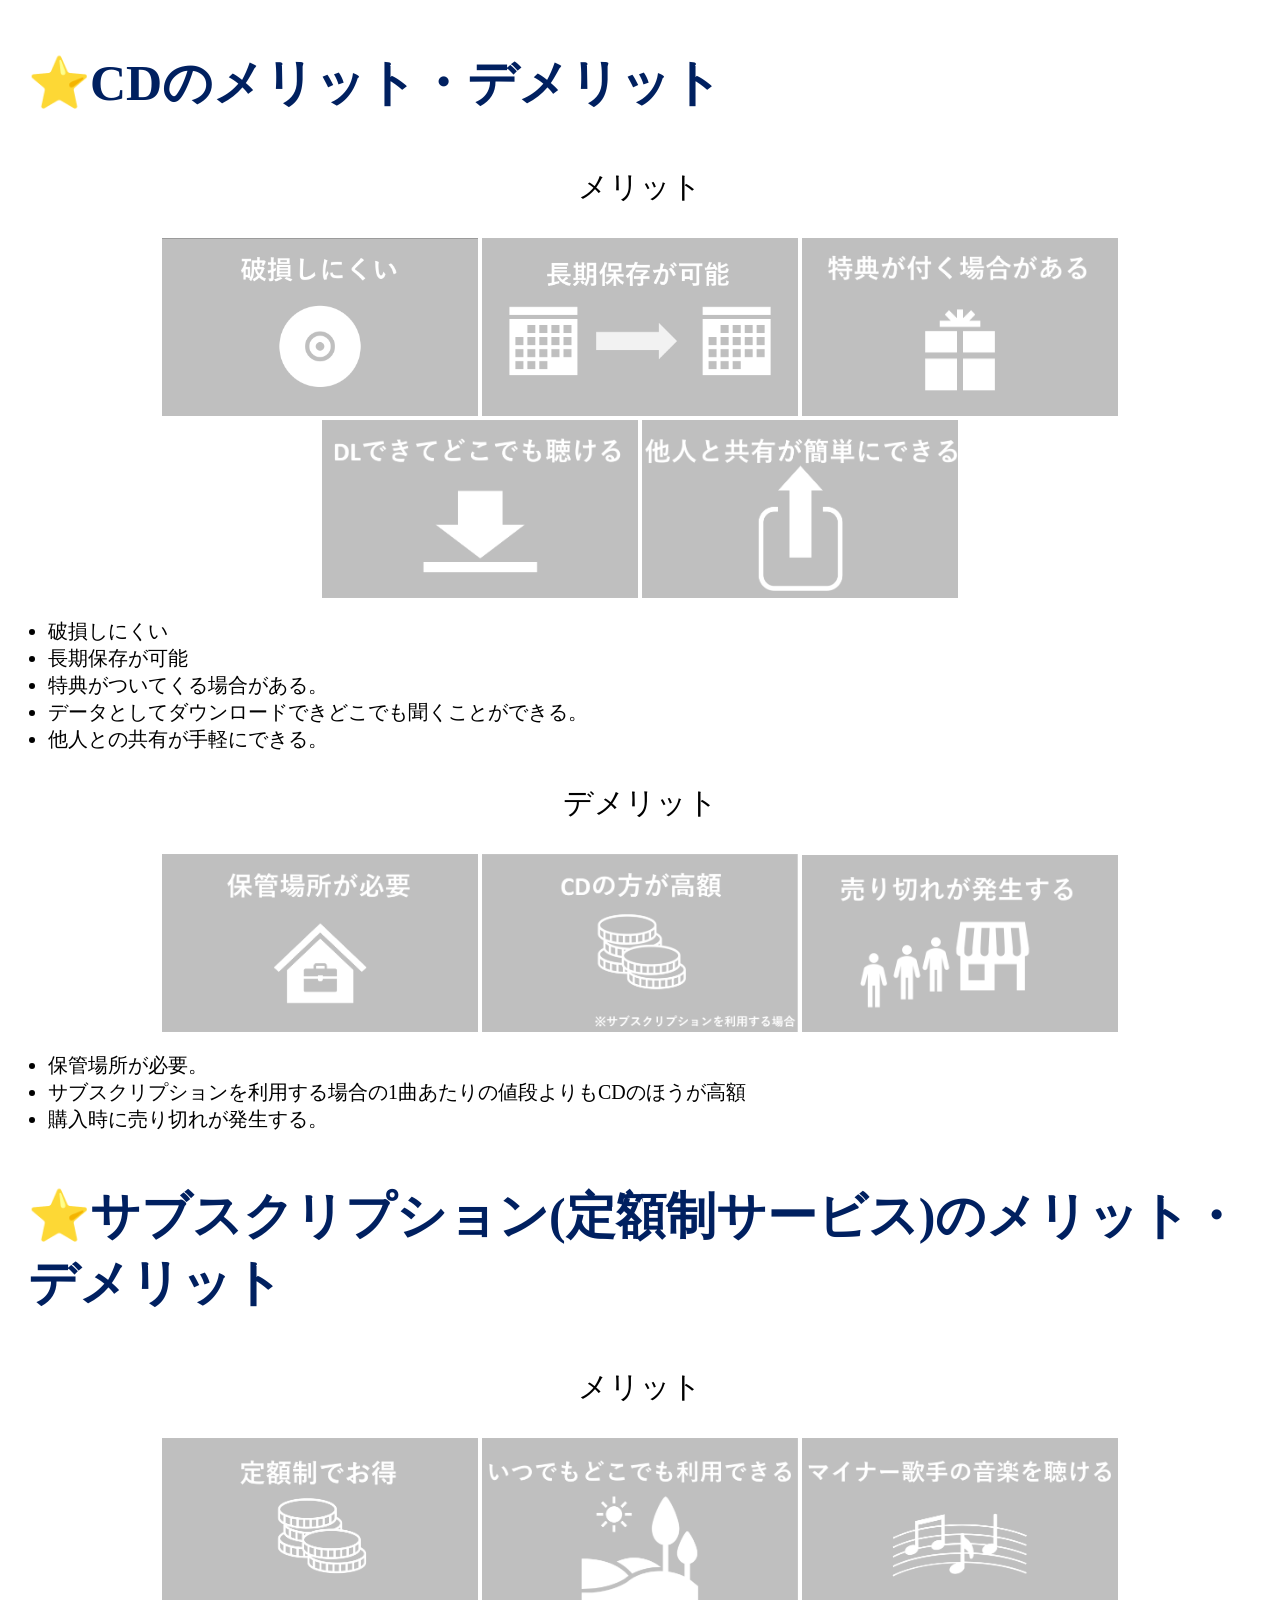
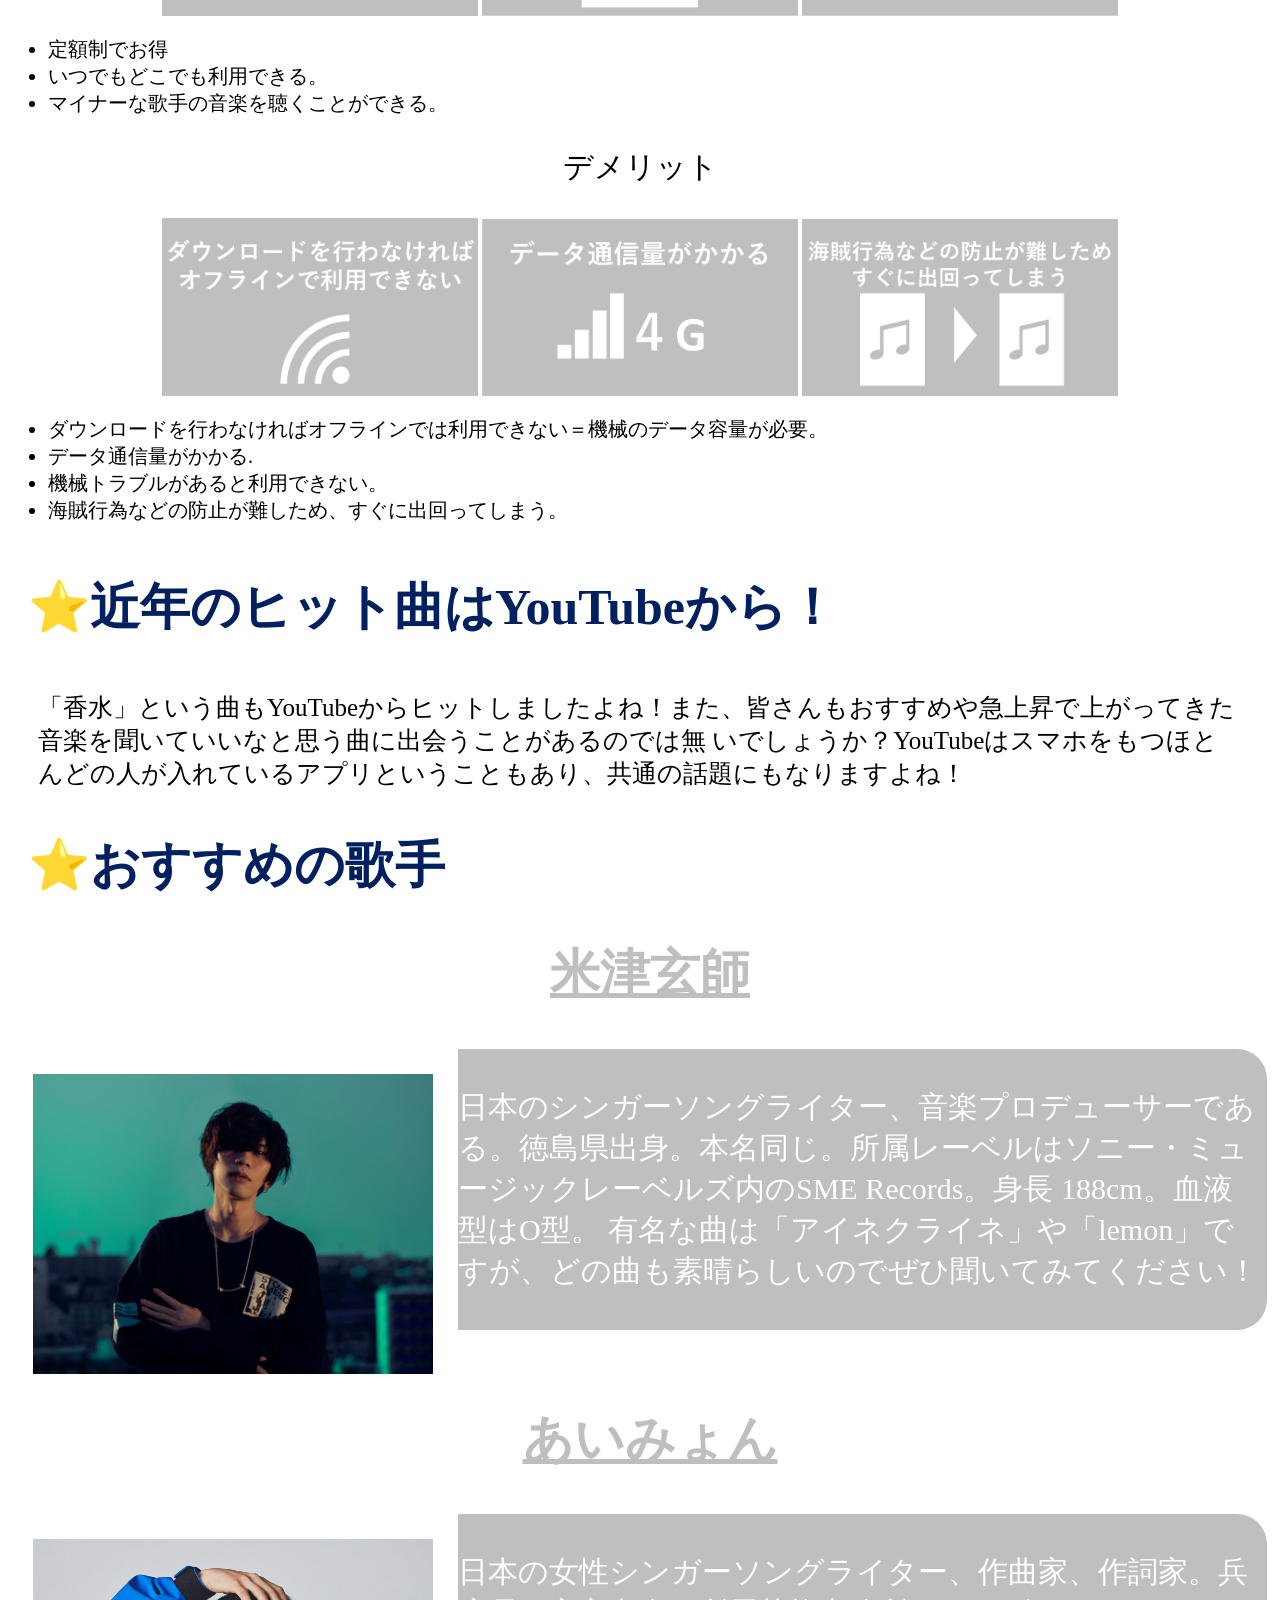
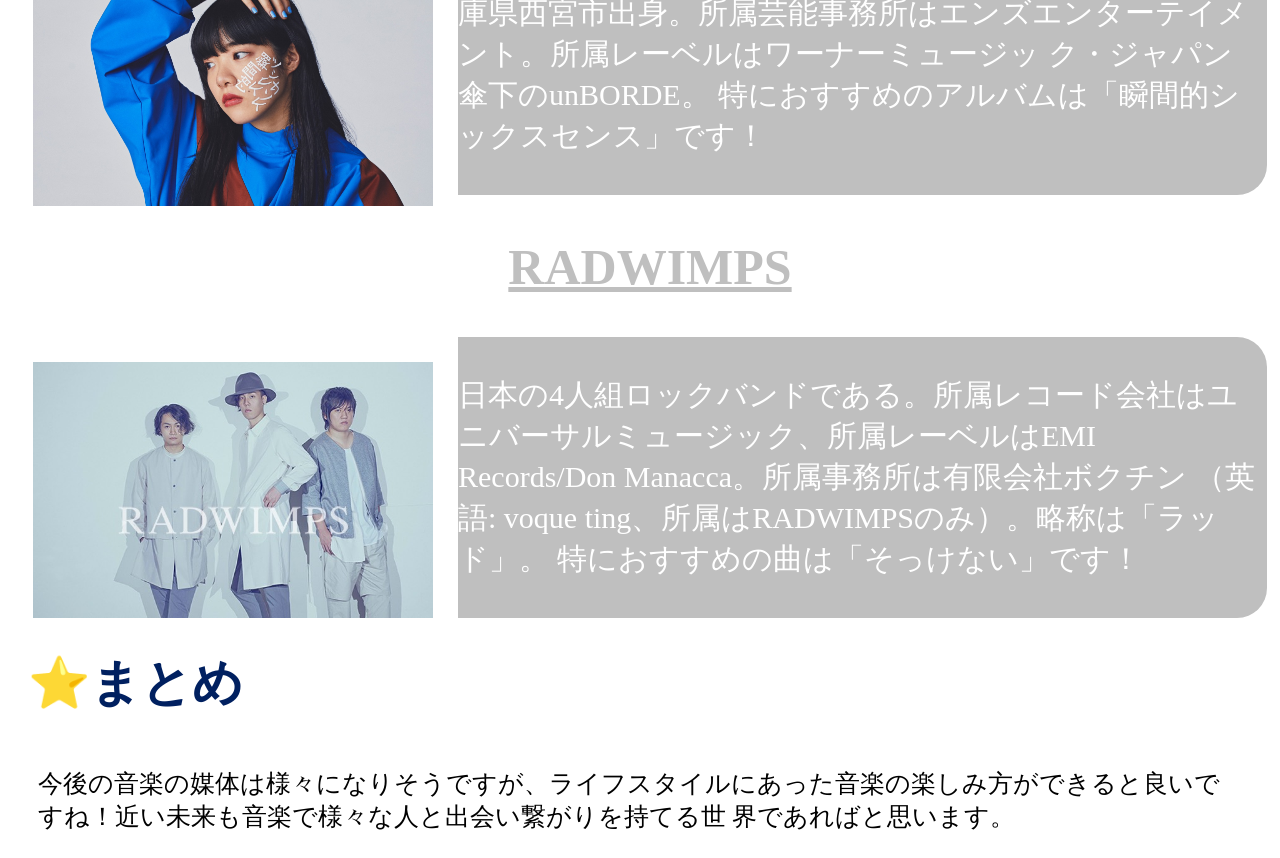
==== index.html @ 6b8fb58d "change file" ====
<!DOCTYPE html>
<html lang="en" dir="ltr">

<head>
  <meta charset="utf-8">
  <link rel="stylesheet" href="css/style.css" />
  <link rel="javascript" href="js/style.js" />
  <title></title>

</head>
<body link="#BFBFBF" vlink="#BFBFBF" alink="#FFD700">
  <section>
    <article>
      <h1>⭐CDのメリット・デメリット</h1>
      <div id="cd_good_point" class="text_section">
        <center>
          <p class="text_title_detail">メリット</p>
          <div>
            <img src="img/cd_good1.png" alt="cdの利点１">
            <img src="img/cd_good2.png" alt="cdの利点２">
            <img src="img/cd_good3.png" alt="cdの利点３">
          </div>
          <div>
            <img src="img/cd_good4.png" alt="cdの利点４">
            <img src="img/cd_good5.png" alt="cdの利点５">
          </div>
        </center>
      </div>
      <ul>
        <li>破損しにくい</li>
        <li>長期保存が可能</li>
        <li>特典がついてくる場合がある。</li>
        <li>データとしてダウンロードできどこでも聞くことができる。</li>
        <li>他人との共有が手軽にできる。</li>
      </ul>
      </div>
      <div id="cd_bad_point" class="text_section">
        <center>
          <p class="text_title_detail">デメリット</p>
          <img src="img/cd_bad1.png">
          <img src="img/cd_bad2.png">
          <img src="img/cd_bad3.png">
        </center>
      </div>
      <ul>
        <li>保管場所が必要。</li>
        <li>サブスクリプションを利用する場合の1曲あたりの値段よりもCDのほうが高額</li>
        <li>購入時に売り切れが発生する。</li>
      </ul>
      </div>
    </article>
    <article>
      <h1>⭐サブスクリプション(定額制サービス)のメリット・デメリット</h1>
      <div id="sub_good_point" class="text_section">
        <center>
          <p class="text_title_detail">メリット</p>
          <img src="img/sub_good1.png">
          <img src="img/sub_good2.png">
          <img src="img/sub_good3.png">
        </center>
      </div>
      <ul>
        <li>定額制でお得</li>
        <li>いつでもどこでも利用できる。</li>
        <li>マイナーな歌手の音楽を聴くことができる。</li>
      </ul>
      </div>
      <div id="sub_bad_point" class="text_section">

        <center>
          <p class="text_title_detail">デメリット</p>
          <img src="img/sub_bad1.png">
          <img src="img/sub_bad2.png">
          <img src="img/sub_bad3.png">
        </center>
      </div>
      <ul>
        <li>ダウンロードを行わなければオフラインでは利用できない＝機械のデータ容量が必要。</li>
        <li>データ通信量がかかる.</li>
        <li>機械トラブルがあると利用できない。</li>
        <li>海賊行為などの防止が難しため、すぐに出回ってしまう。</li>
        </div>
    </article>
    <article>
      <h1>⭐近年のヒット曲はYouTubeから！</h1>
      <p id="detail_youtube" class="detail">「香水」という曲もYouTubeからヒットしましたよね！また、皆さんもおすすめや急上昇で上がってきた音楽を聞いていいなと思う曲に出会うことがあるのでは無
        いでしょうか？YouTubeはスマホをもつほとんどの人が入れているアプリということもあり、共通の話題にもなりますよね！</p>
    </article>
    <artcle>
      <h1>⭐おすすめの歌手</h1>
      <center>
      <h1><a href="https://reissuerecords.net/">米津玄師</a></h1>
    </center>
      <div id="yonezu_introduce" class="text_section_introduce">
        <div class="introduce_img">
          <img src="img/yonezu_kenshi.jpg">
        </div>
        <div class="artest_text">
        <p>日本のシンガーソングライター、音楽プロデューサーである。徳島県出身。本名同じ。所属レーベルはソニー・ミュージックレーベルズ内のSME Records。身長
          188cm。血液型はO型。
          有名な曲は「アイネクライネ」や「lemon」ですが、どの曲も素晴らしいのでぜひ聞いてみてください！</p>
      </div>
      </div>
      <div class="artest_title">
      <h1><center><a href="https://www.aimyong.net/">あいみょん</a></center></h1>
      </div>

      <div id="aimyon_introduce" class="text_section_introduce">
        <div class="introduce_img">
          <img src="img/aimyon.jpg">
        </div>
      <div class="artest_text">
        <p>日本の女性シンガーソングライター、作曲家、作詞家。兵庫県西宮市出身。所属芸能事務所はエンズエンターテイメント。所属レーベルはワーナーミュージッ
          ク・ジャパン傘下のunBORDE。
          特におすすめのアルバムは「瞬間的シックスセンス」です！</p>
      </div>
      </div>
      <div class="artest_title">
      <h1><center><a href="https://radwimps.jp/">RADWIMPS</a></center></h1>
    </div>
        <div id="radwimps" class="text_section_introduce">
          <div class="introduce_img">
            <img src="img/radwimps.jpg" width="50px">
          </div>
          <div class="artest_text">
          <p>日本の4人組ロックバンドである。所属レコード会社はユニバーサルミュージック、所属レーベルはEMI Records/Don Manacca。所属事務所は有限会社ボクチン
            （英語: voque ting、所属はRADWIMPSのみ）。略称は「ラッド」。
            特におすすめの曲は「そっけない」です！</p>
          </div>
        </div>

      </div>
    </artcle>

    <article>
      <h1>⭐まとめ</h1>
      <P class="detail">今後の音楽の媒体は様々になりそうですが、ライフスタイルにあった音楽の楽しみ方ができると良いですね！近い未来も音楽で様々な人と出会い繋がりを持てる世
      界であればと思います。</P>
    </article>
  </section>
</body>

</html>
---- css/style.css ----
label {
    display: block;
    margin: 0 0 4px 0;
    padding : 15px;
    line-height: 1;
    color :#fff;
    background : green;
    cursor :pointer;
}
input {
    display: none;
}
.menu li {
    height: 0;
    overflow: hidden;
    -webkit-transition: all 0.5s;
    -moz-transition: all 0.5s;
    -ms-transition: all 0.5s;
    -o-transition: all 0.5s;
    transition: all 0.5s;
}

#type1:checked ~ #links1 li,
#type2:checked ~ #links2 li {
    height: 54px;
    opacity: 1;
}

h1{
  font-size: 50px;
  color: #002060;
  margin-left: 20px;
  clear: left;

}
li{
  font-size: 20px;

}
@keyframes fadeIn { /*animetion-nameで設定した値を書く*/

  0% {opacity: 0} /*アニメーション開始時は不透明度0%*/

  100% {opacity: 1} /*アニメーション終了時は不透明度100%*/

}
h2{
  clear: left;
  clear: right;
  margin-left: 60px;
}
a{
  clear: left;
}
/*--------------------全体にかかるスタイルシート--------*/
.text_section img{
  width: 25%;
  animation: fadeIn 2s linear 0.3s 1 normal;
}
.text_title_detail{
  font-size: 30px;
}
/*--------------------メリットデメリット--------*/
.detail{
  font-size: 25px;
  margin-left: 30px;
  margin-right: 30px;
}
/*--------------------アーティスト紹介--------*/
.introduce_img img{
  width: 400px;
  padding: 25px;
  background-color: white;
}
.introduce_img{
  float: left;
}
.text_section_introduce{
  font-size: 30px;
  float: left;
}
.artest_title{
  clear: left;
}
.artest_text{
  background-color: #BFBFBF;
  padding: 8px;
  border-radius: 30px;
  color: white;
  margin-right: 5px;
}
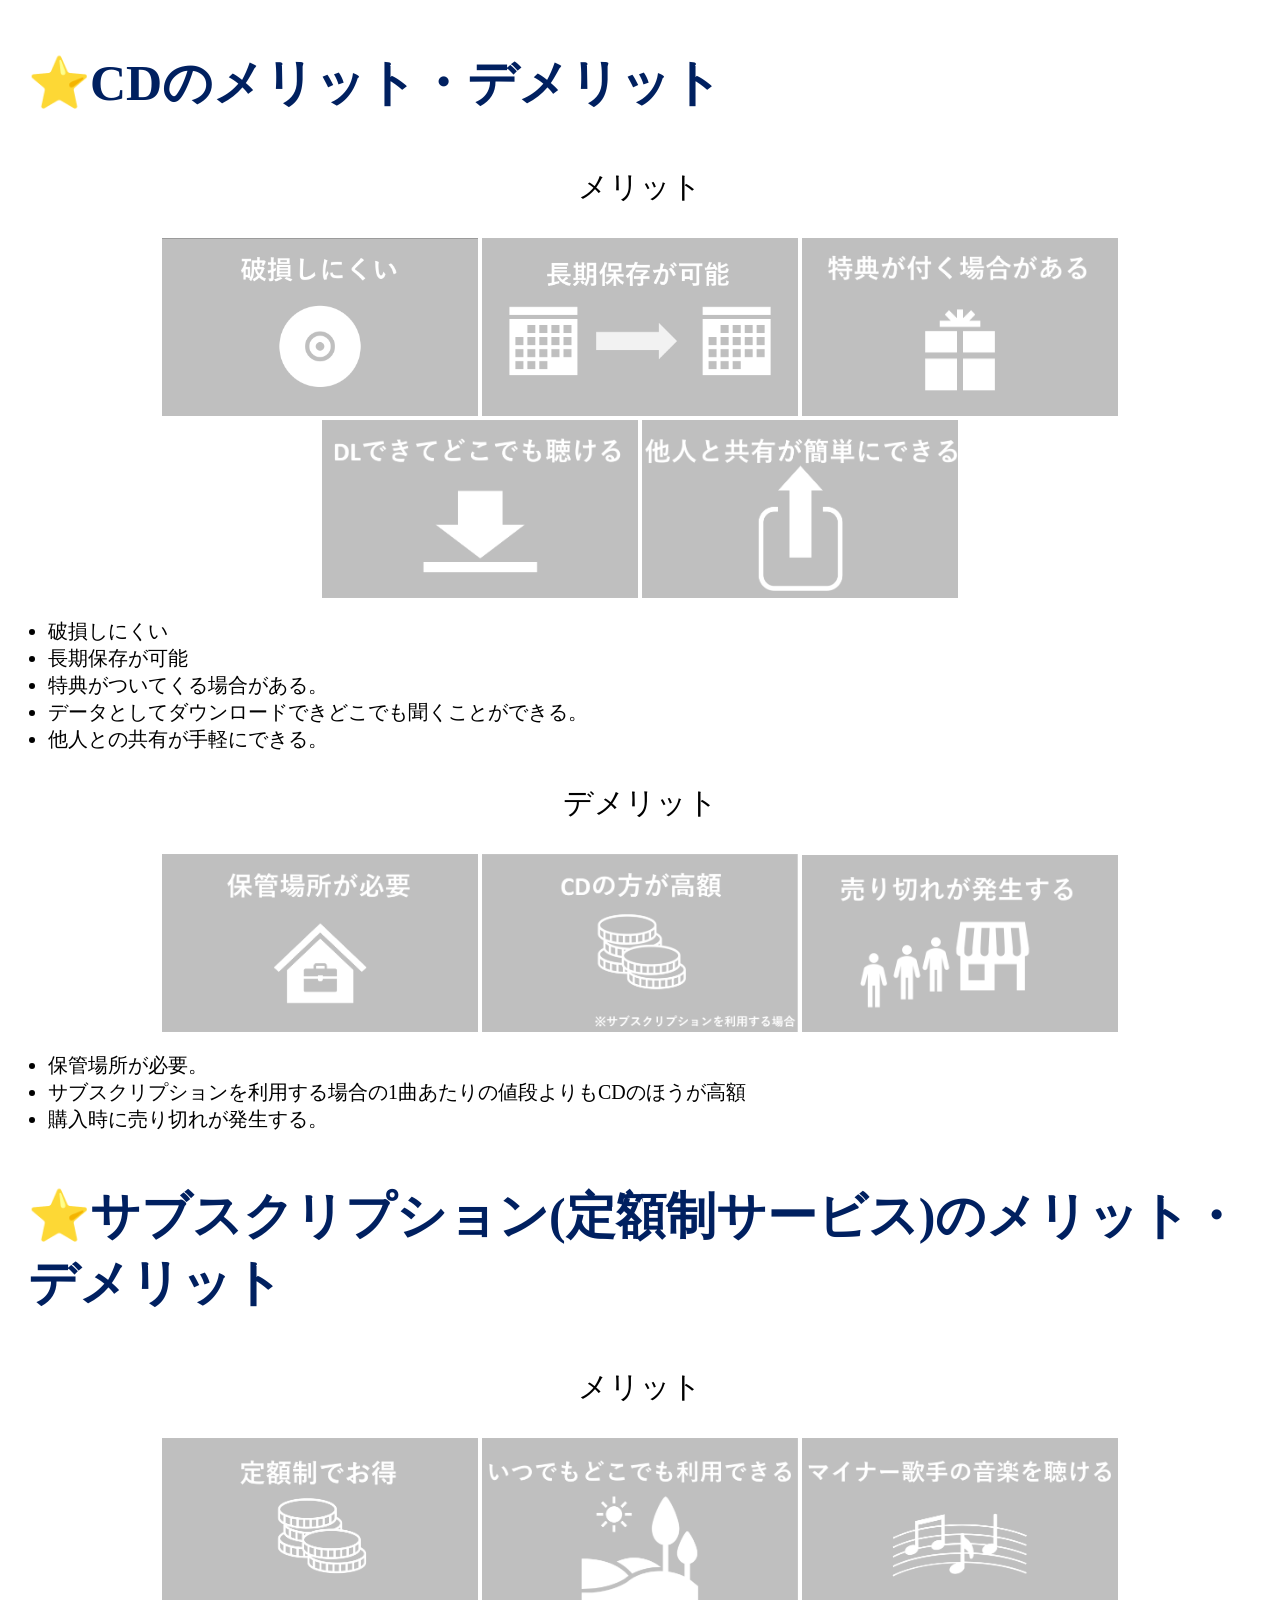
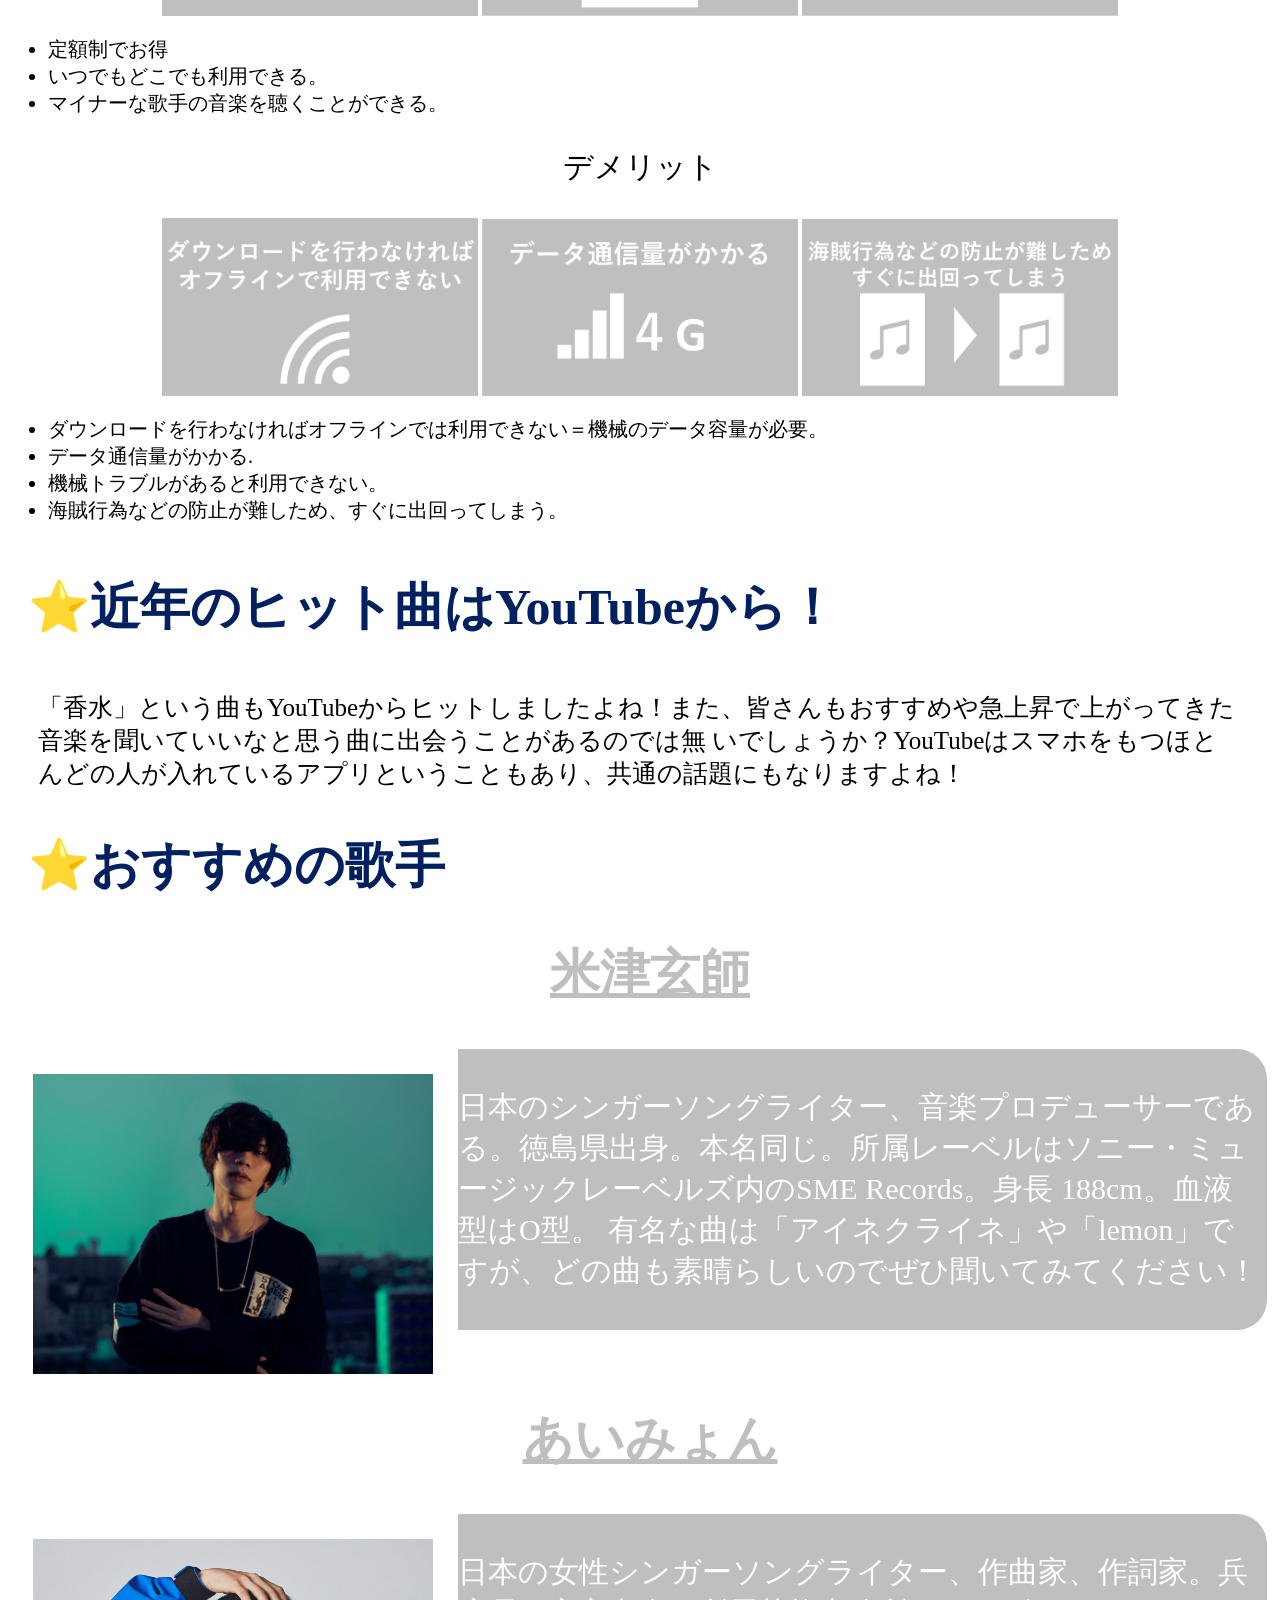
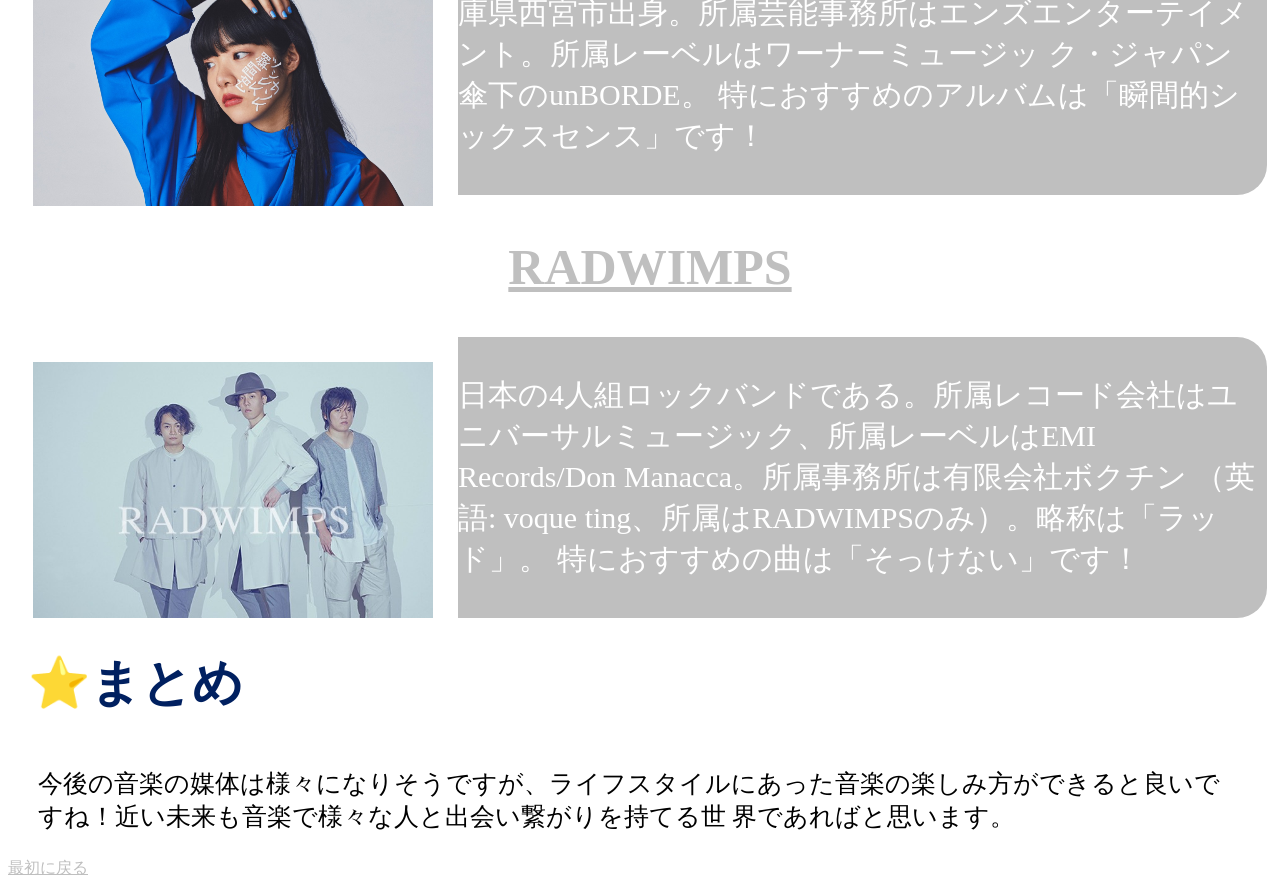
==== commit 92b491f5: "Update index.html" ====
--- a/index.html
+++ b/index.html
@@ -138,6 +138,7 @@
       界であればと思います。</P>
     </article>
   </section>
+    <a href="#toppage" id="move_top">最初に戻る</a>
 </body>
 
 </html>
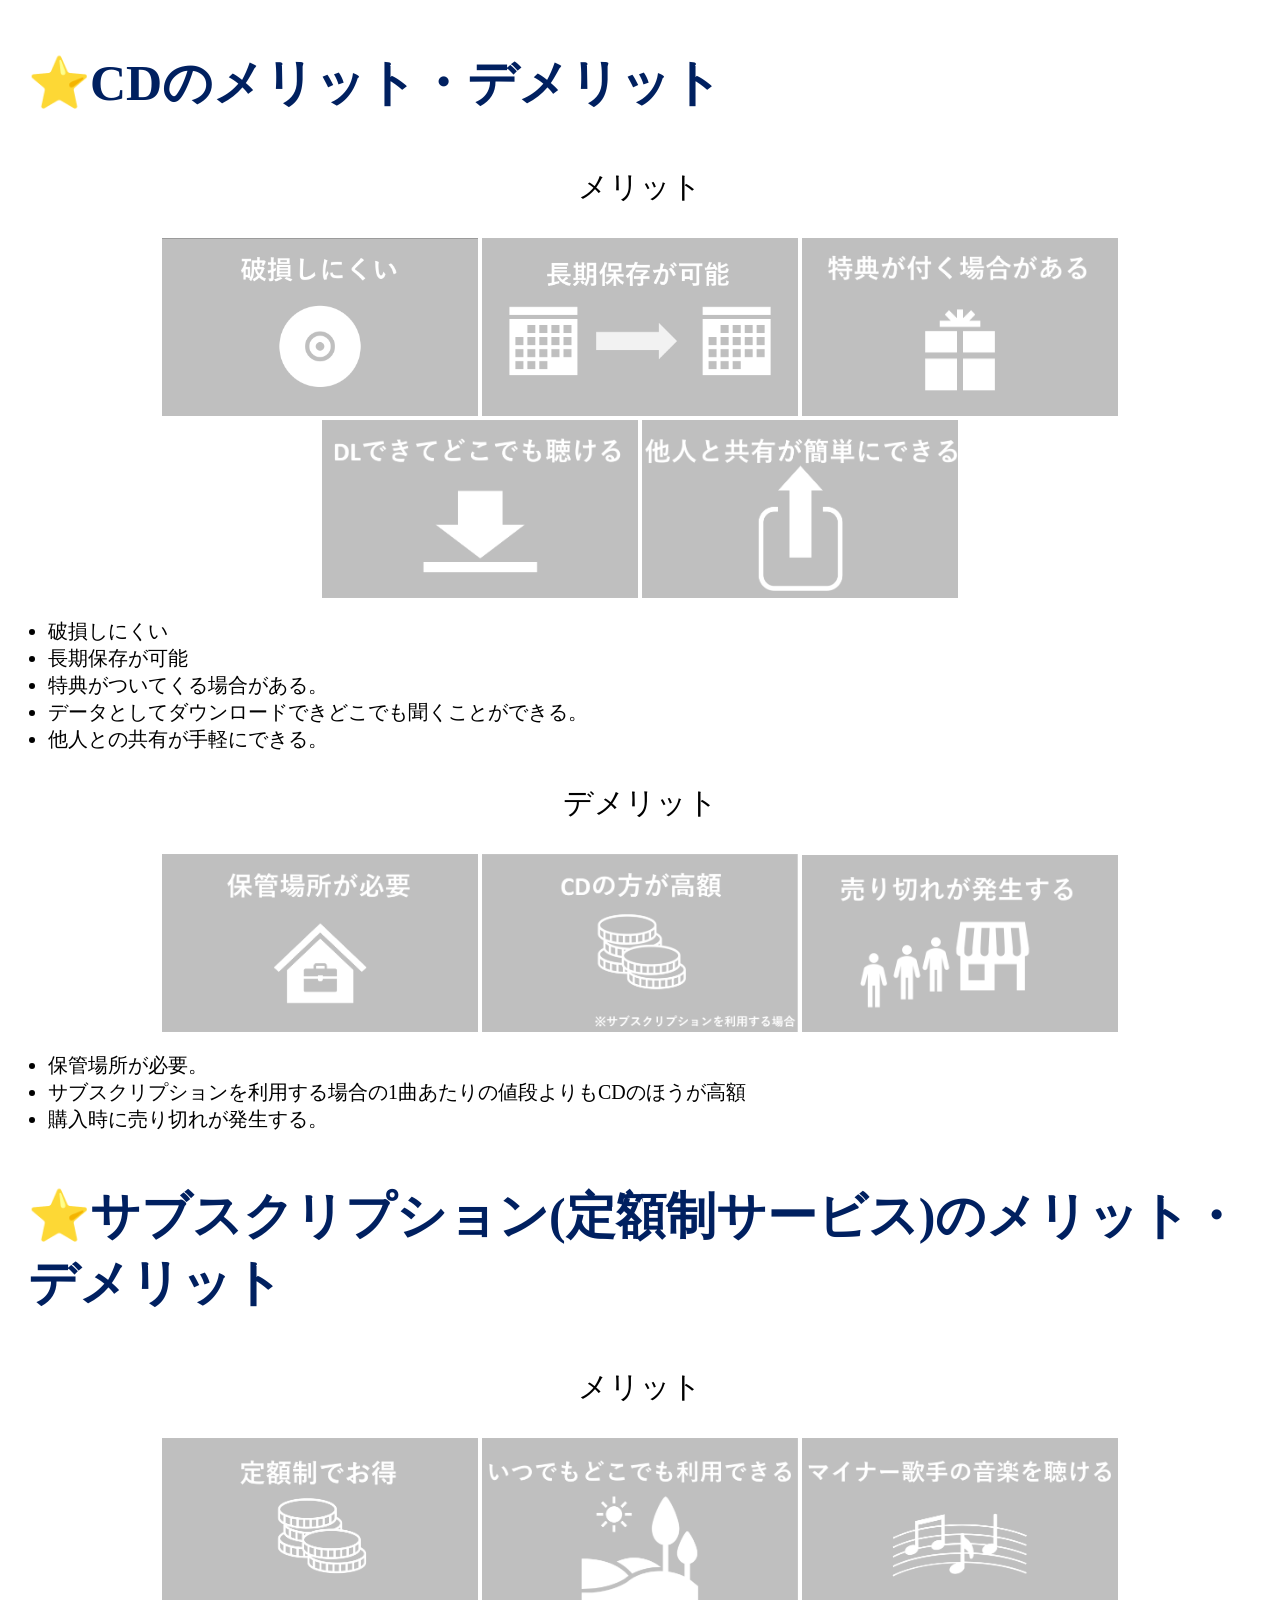
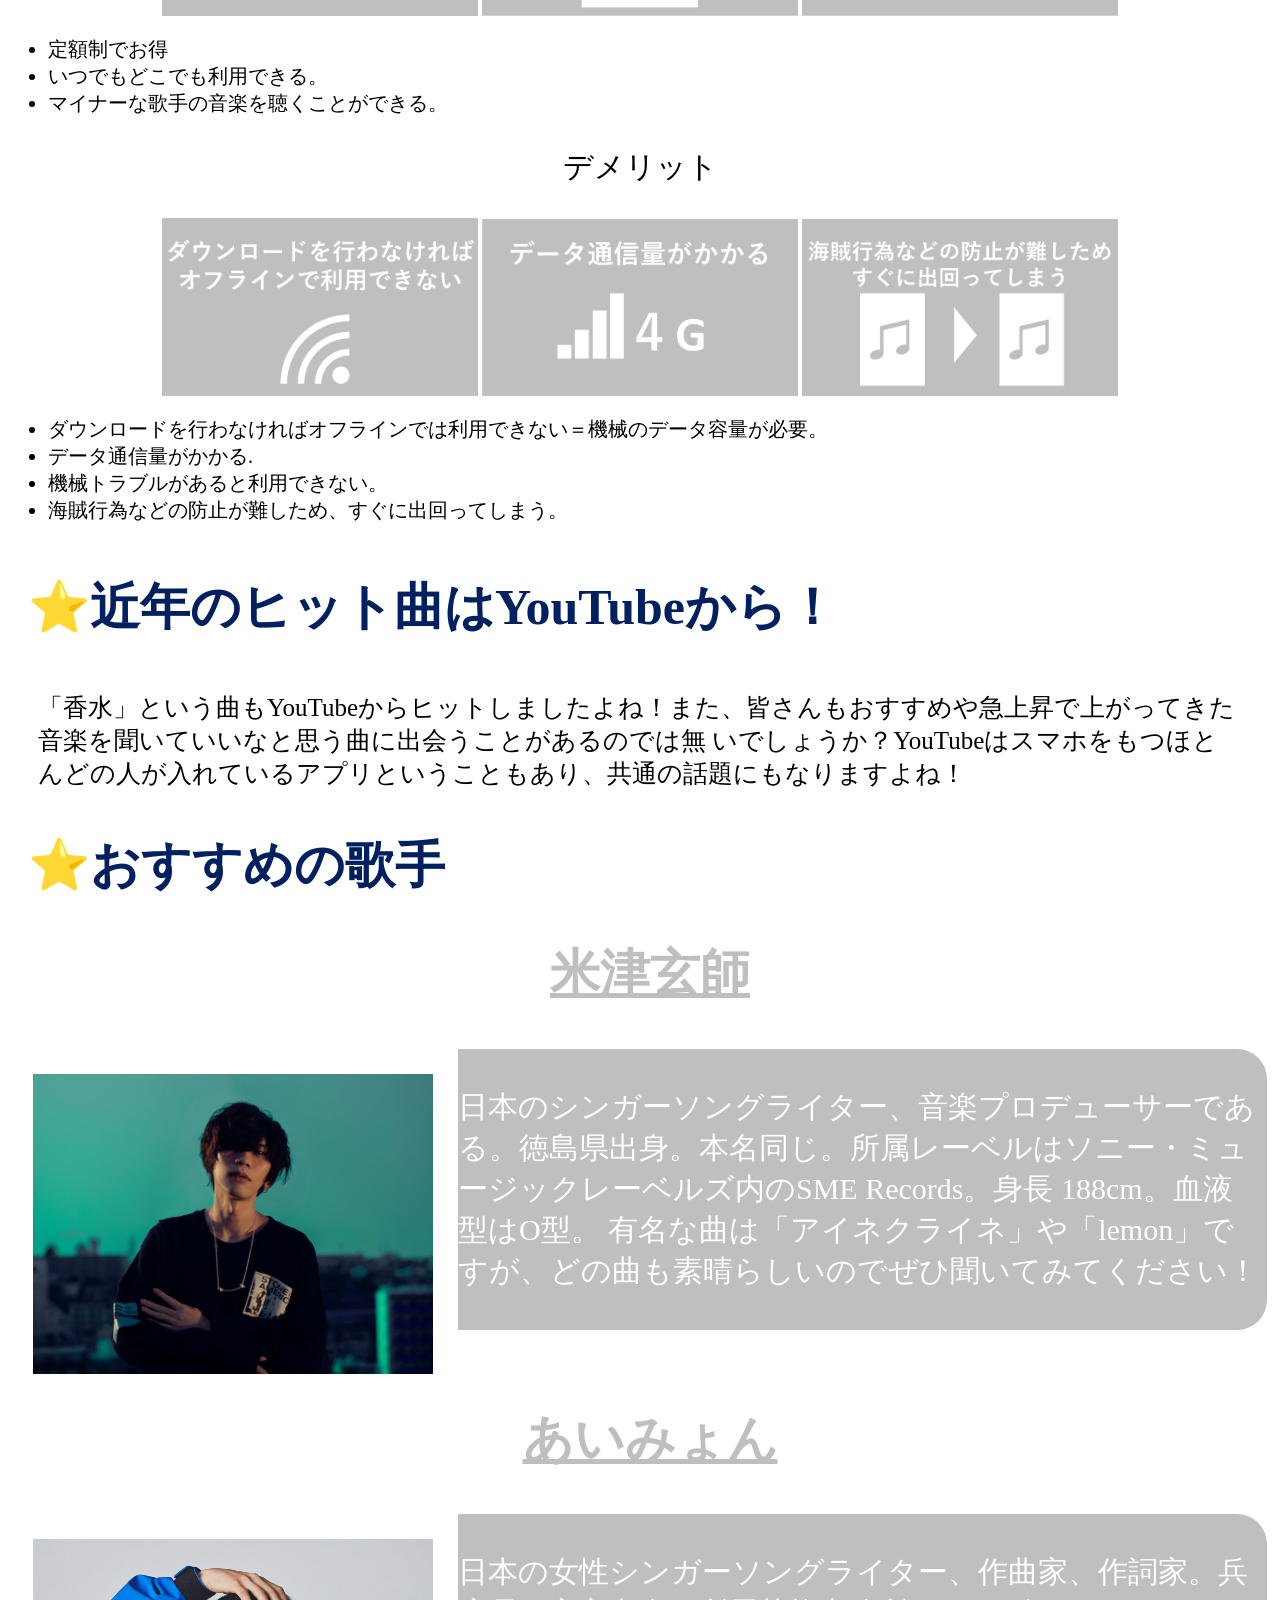
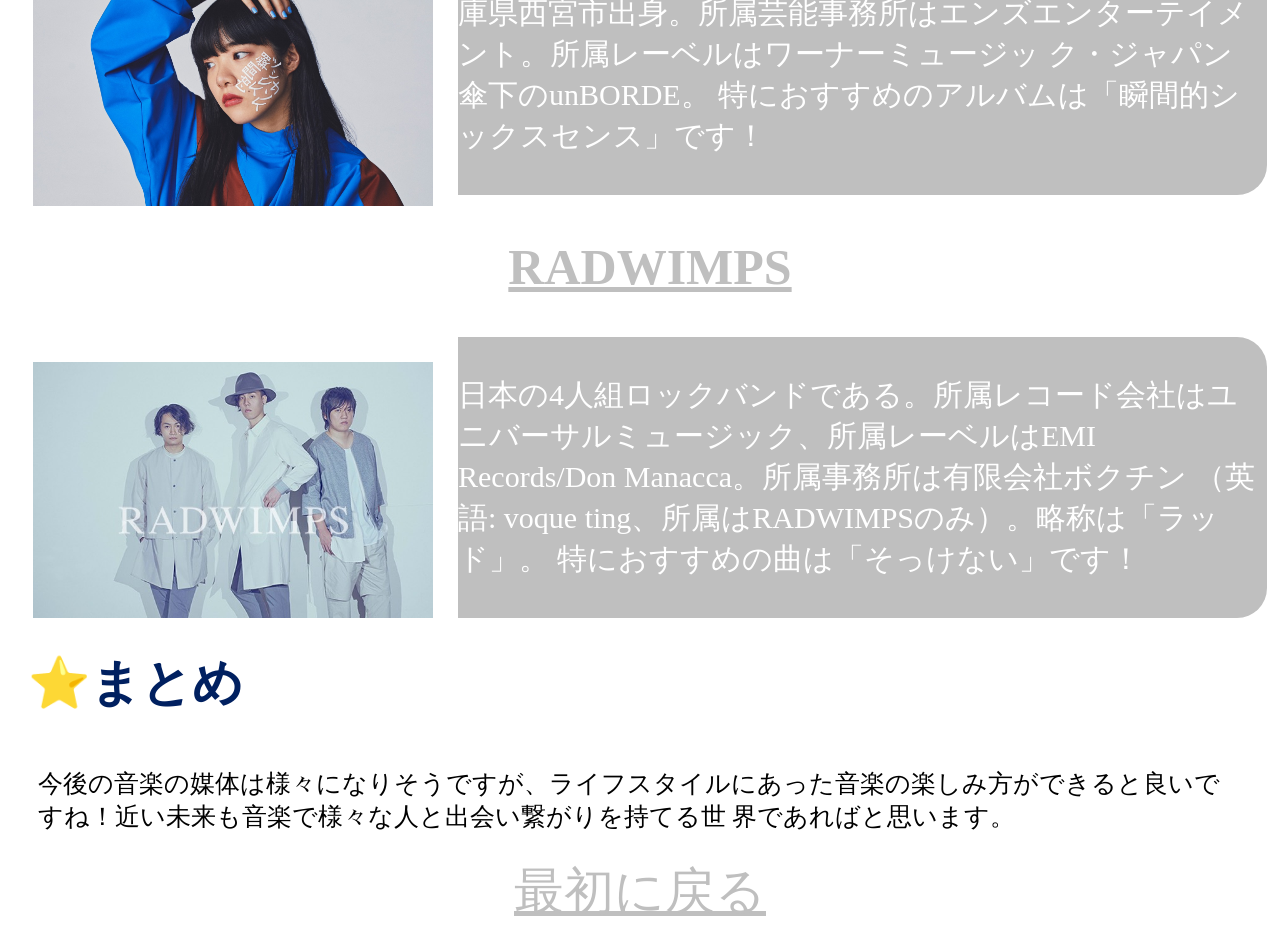
==== commit 3e40660c: "add top" ====
--- a/index.html
+++ b/index.html
@@ -138,7 +138,9 @@
       界であればと思います。</P>
     </article>
   </section>
+  <center>
     <a href="#toppage" id="move_top">最初に戻る</a>
+  </center>
 </body>
 
 </html>
--- a/css/style.css
+++ b/css/style.css
@@ -89,3 +89,6 @@
   color: white;
   margin-right: 5px;
 }
+#move_top{
+  font-size: 50px;
+}
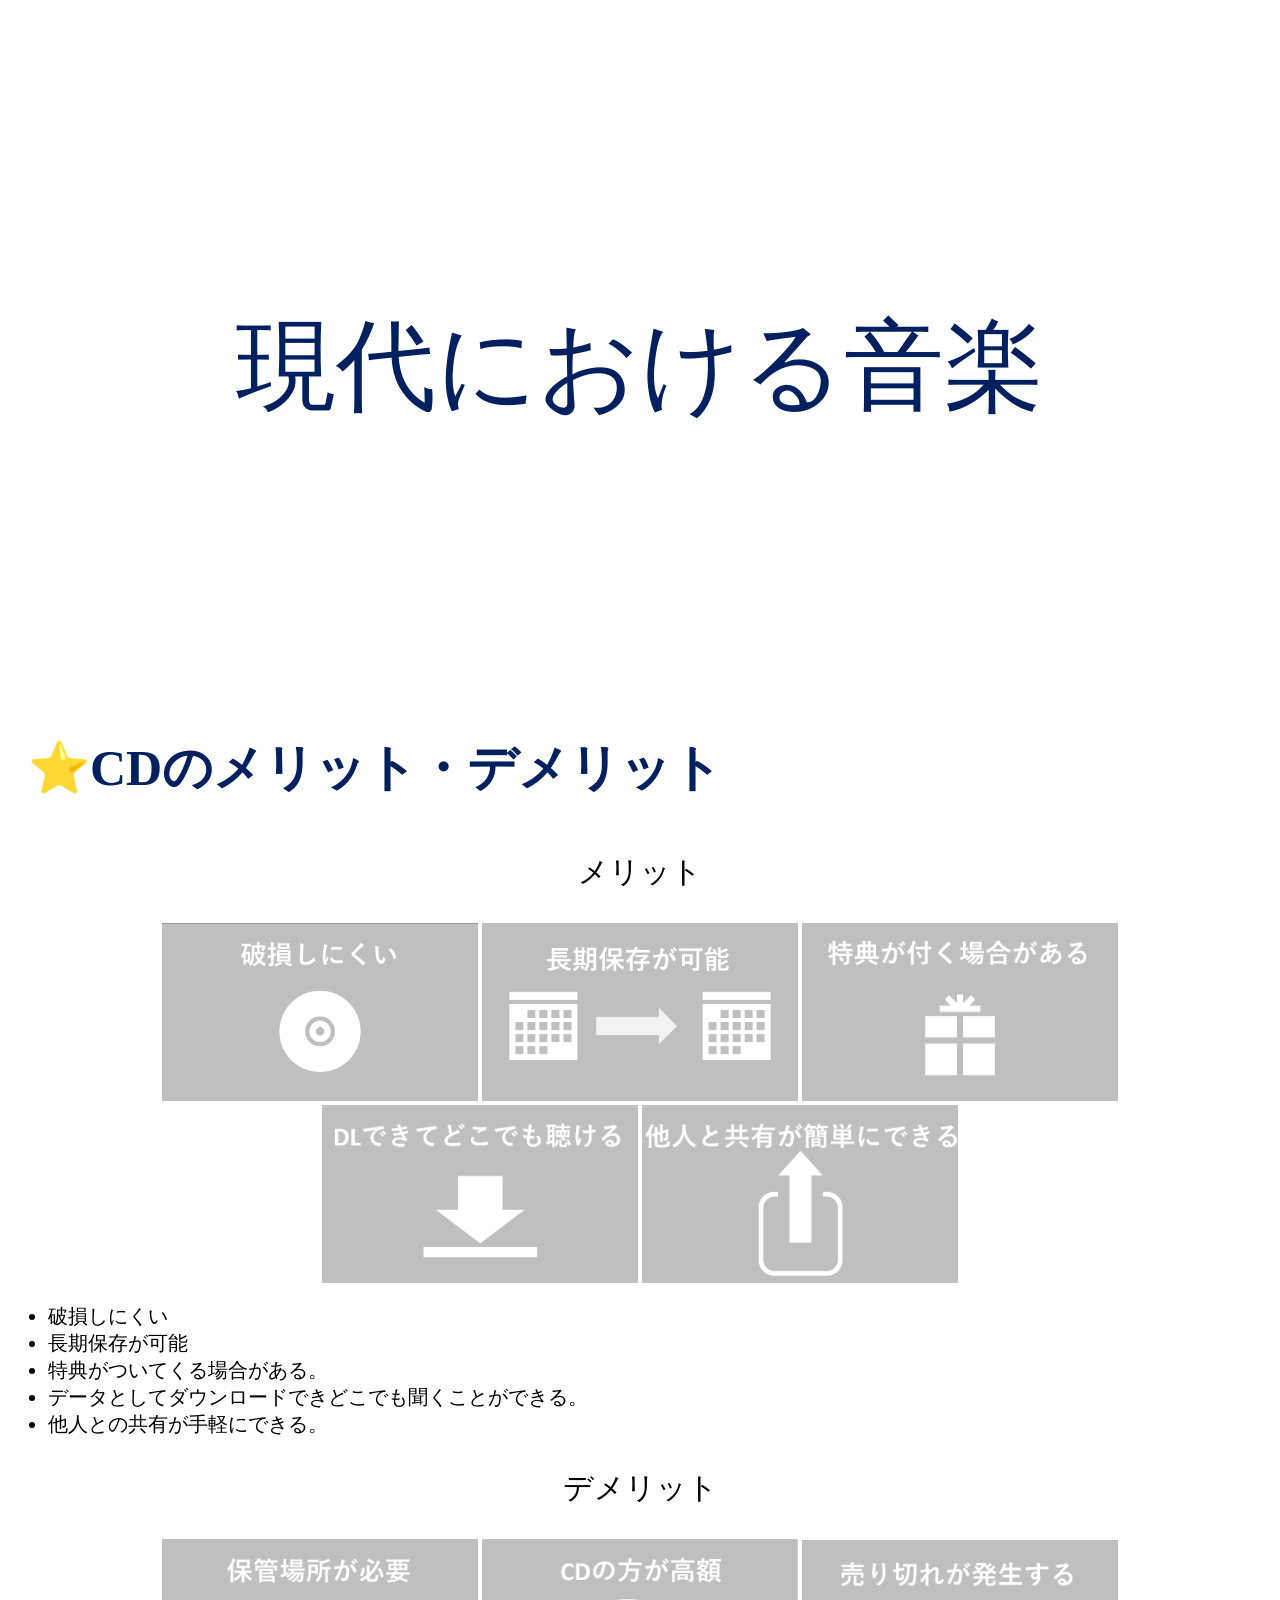
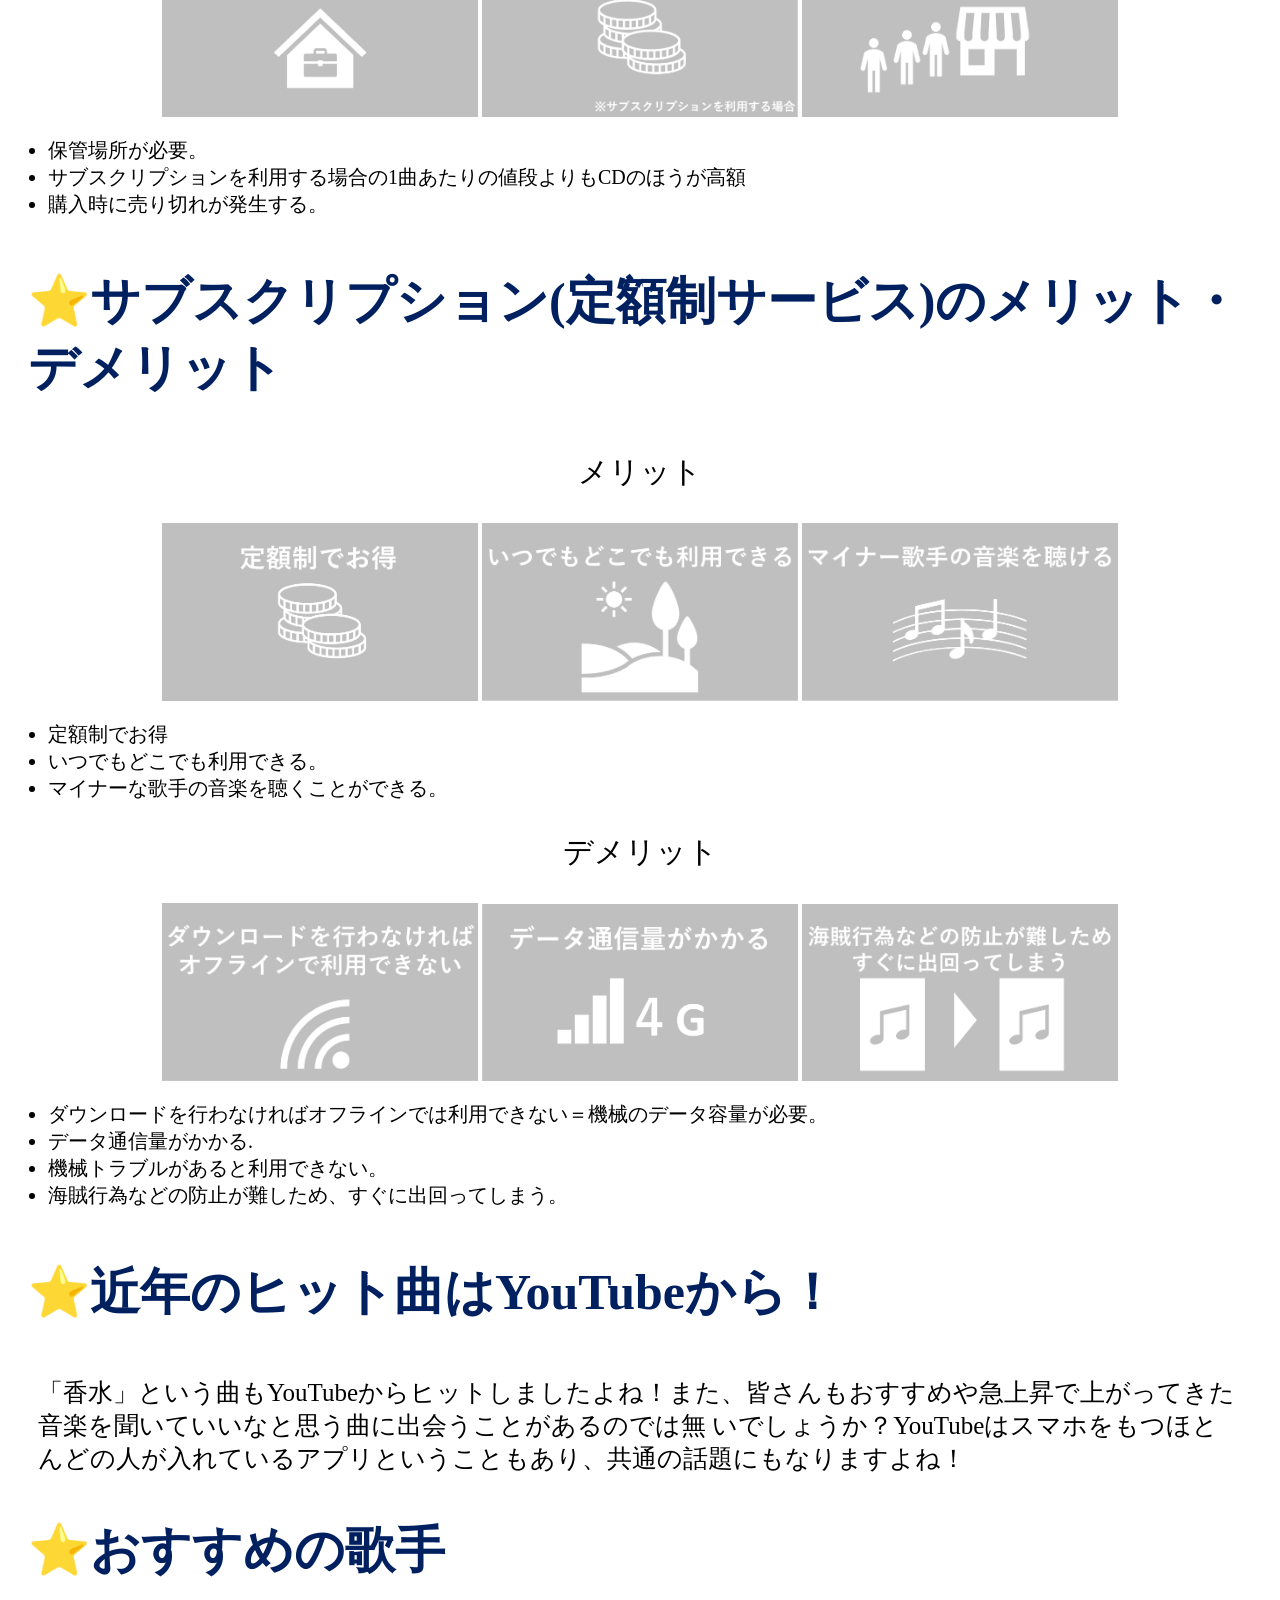
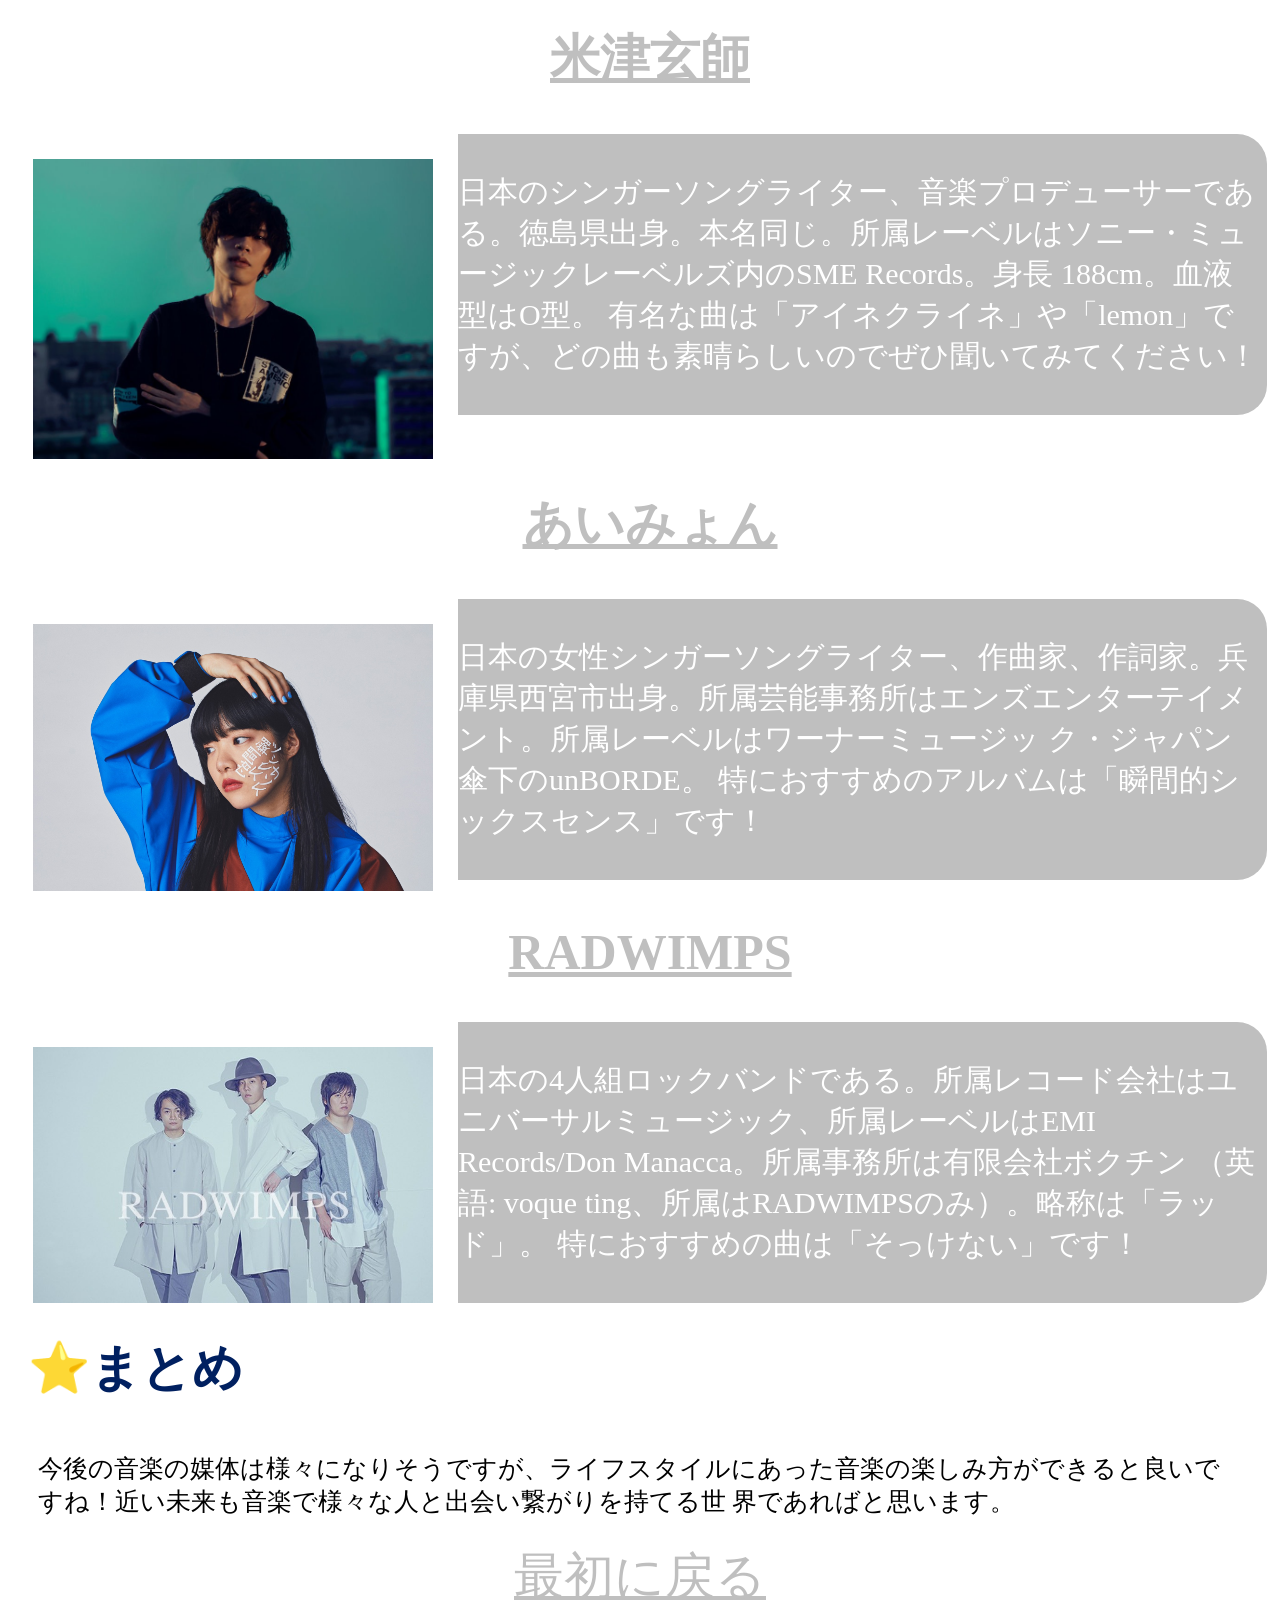
==== commit 395c6d62: "add toppage" ====
--- a/index.html
+++ b/index.html
@@ -8,9 +8,13 @@
   <title></title>
 
 </head>
+
 <body link="#BFBFBF" vlink="#BFBFBF" alink="#FFD700">
   <section>
-    <article>
+    <article id="toppage">
+      <center>
+        <p class="top_title">現代における音楽</p>
+      </center>
       <h1>⭐CDのメリット・デメリット</h1>
       <div id="cd_good_point" class="text_section">
         <center>
@@ -89,45 +93,49 @@
     <artcle>
       <h1>⭐おすすめの歌手</h1>
       <center>
-      <h1><a href="https://reissuerecords.net/">米津玄師</a></h1>
-    </center>
+        <h1><a href="https://reissuerecords.net/">米津玄師</a></h1>
+      </center>
       <div id="yonezu_introduce" class="text_section_introduce">
         <div class="introduce_img">
           <img src="img/yonezu_kenshi.jpg">
         </div>
         <div class="artest_text">
-        <p>日本のシンガーソングライター、音楽プロデューサーである。徳島県出身。本名同じ。所属レーベルはソニー・ミュージックレーベルズ内のSME Records。身長
-          188cm。血液型はO型。
-          有名な曲は「アイネクライネ」や「lemon」ですが、どの曲も素晴らしいのでぜひ聞いてみてください！</p>
-      </div>
+          <p>日本のシンガーソングライター、音楽プロデューサーである。徳島県出身。本名同じ。所属レーベルはソニー・ミュージックレーベルズ内のSME Records。身長
+            188cm。血液型はO型。
+            有名な曲は「アイネクライネ」や「lemon」ですが、どの曲も素晴らしいのでぜひ聞いてみてください！</p>
+        </div>
       </div>
       <div class="artest_title">
-      <h1><center><a href="https://www.aimyong.net/">あいみょん</a></center></h1>
+        <h1>
+          <center><a href="https://www.aimyong.net/">あいみょん</a></center>
+        </h1>
       </div>
 
       <div id="aimyon_introduce" class="text_section_introduce">
         <div class="introduce_img">
           <img src="img/aimyon.jpg">
         </div>
-      <div class="artest_text">
-        <p>日本の女性シンガーソングライター、作曲家、作詞家。兵庫県西宮市出身。所属芸能事務所はエンズエンターテイメント。所属レーベルはワーナーミュージッ
-          ク・ジャパン傘下のunBORDE。
-          特におすすめのアルバムは「瞬間的シックスセンス」です！</p>
-      </div>
+        <div class="artest_text">
+          <p>日本の女性シンガーソングライター、作曲家、作詞家。兵庫県西宮市出身。所属芸能事務所はエンズエンターテイメント。所属レーベルはワーナーミュージッ
+            ク・ジャパン傘下のunBORDE。
+            特におすすめのアルバムは「瞬間的シックスセンス」です！</p>
+        </div>
       </div>
       <div class="artest_title">
-      <h1><center><a href="https://radwimps.jp/">RADWIMPS</a></center></h1>
-    </div>
-        <div id="radwimps" class="text_section_introduce">
-          <div class="introduce_img">
-            <img src="img/radwimps.jpg" width="50px">
-          </div>
-          <div class="artest_text">
+        <h1>
+          <center><a href="https://radwimps.jp/">RADWIMPS</a></center>
+        </h1>
+      </div>
+      <div id="radwimps" class="text_section_introduce">
+        <div class="introduce_img">
+          <img src="img/radwimps.jpg" width="50px">
+        </div>
+        <div class="artest_text">
           <p>日本の4人組ロックバンドである。所属レコード会社はユニバーサルミュージック、所属レーベルはEMI Records/Don Manacca。所属事務所は有限会社ボクチン
             （英語: voque ting、所属はRADWIMPSのみ）。略称は「ラッド」。
             特におすすめの曲は「そっけない」です！</p>
-          </div>
         </div>
+      </div>
 
       </div>
     </artcle>
@@ -135,7 +143,7 @@
     <article>
       <h1>⭐まとめ</h1>
       <P class="detail">今後の音楽の媒体は様々になりそうですが、ライフスタイルにあった音楽の楽しみ方ができると良いですね！近い未来も音楽で様々な人と出会い繋がりを持てる世
-      界であればと思います。</P>
+        界であればと思います。</P>
     </article>
   </section>
   <center>
--- a/css/style.css
+++ b/css/style.css
@@ -1,31 +1,3 @@
-label {
-    display: block;
-    margin: 0 0 4px 0;
-    padding : 15px;
-    line-height: 1;
-    color :#fff;
-    background : green;
-    cursor :pointer;
-}
-input {
-    display: none;
-}
-.menu li {
-    height: 0;
-    overflow: hidden;
-    -webkit-transition: all 0.5s;
-    -moz-transition: all 0.5s;
-    -ms-transition: all 0.5s;
-    -o-transition: all 0.5s;
-    transition: all 0.5s;
-}
-
-#type1:checked ~ #links1 li,
-#type2:checked ~ #links2 li {
-    height: 54px;
-    opacity: 1;
-}
-
 h1{
   font-size: 50px;
   color: #002060;
@@ -92,3 +64,10 @@
 #move_top{
   font-size: 50px;
 }
+.top_title{
+  font-size:100px;
+  color: #002060;
+  padding-top: 200px;
+  padding-bottom: 200px;
+  animation: fadeIn 2s linear 0.3s 1 normal;
+}
